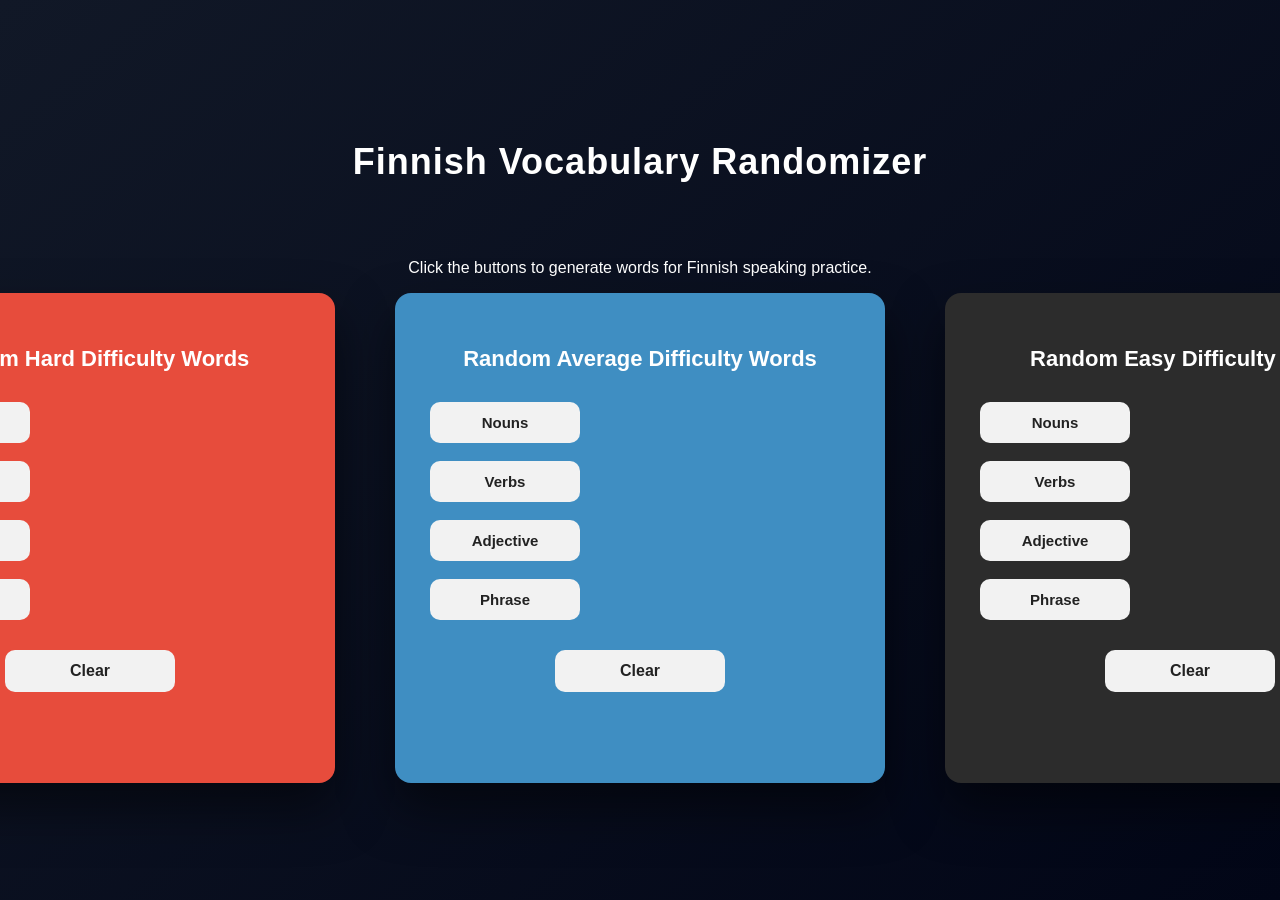
==== index.html @ 47c849aa "Initial commit - Finnish vocabulary randomizer" ====
<!DOCTYPE html>
<html lang="en">

<head>
<meta charset="UTF-8">
<title>Finnish Vocabulary Randomizer</title>

<link rel="stylesheet" href="style.css">
</head>

<body>

<h1>Finnish Vocabulary Randomizer</h1>
<p class="subtitle">Click the buttons to generate words for Finnish speaking practice.</p>

<div class="container">

<!-- RED -->

<div class="box red">

<h2>Random Hard Difficulty Words</h2>

<div class="row">
<button onclick="generate(red_nouns,'red_noun')">Nouns</button>
<span id="red_noun"></span>
</div>

<div class="row">
<button onclick="generate(red_verbs,'red_verb')">Verbs</button>
<span id="red_verb"></span>
</div>

<div class="row">
<button onclick="generate(red_adj,'red_adj')">Adjective</button>
<span id="red_adj"></span>
</div>

<div class="row">
<button onclick="generate(red_phrases,'red_phrase')">Phrase</button>
<span id="red_phrase"></span>
</div>

<button class="clear" onclick="clearBox('red')">Clear</button>

</div>



<!-- BLUE -->

<div class="box blue">

<h2>Random Average Difficulty Words</h2>

<div class="row">
<button onclick="generate(blue_nouns,'blue_noun')">Nouns</button>
<span id="blue_noun"></span>
</div>

<div class="row">
<button onclick="generate(blue_verbs,'blue_verb')">Verbs</button>
<span id="blue_verb"></span>
</div>

<div class="row">
<button onclick="generate(blue_adj,'blue_adj')">Adjective</button>
<span id="blue_adj"></span>
</div>

<div class="row">
<button onclick="generate(blue_phrases,'blue_phrase')">Phrase</button>
<span id="blue_phrase"></span>
</div>

<button class="clear" onclick="clearBox('blue')">Clear</button>

</div>



<!-- BLACK -->

<div class="box dark">

<h2>Random Easy Difficulty Words</h2>

<div class="row">
<button onclick="generate(black_nouns,'black_noun')">Nouns</button>
<span id="black_noun"></span>
</div>

<div class="row">
<button onclick="generate(black_verbs,'black_verb')">Verbs</button>
<span id="black_verb"></span>
</div>

<div class="row">
<button onclick="generate(black_adj,'black_adj')">Adjective</button>
<span id="black_adj"></span>
</div>

<div class="row">
<button onclick="generate(black_phrases,'black_phrase')">Phrase</button>
<span id="black_phrase"></span>
</div>

<button class="clear" onclick="clearBox('black')">Clear</button>

</div>

</div>

<script src="script.js"></script>

</body>
</html>
---- style.css ----
/* PAGE */

body{

font-family: Arial, sans-serif;
margin:0;

background: linear-gradient(140deg,#111827,#020617);

color:white;

display:flex;
flex-direction:column;
align-items:center;
justify-content:center;

min-height:100vh;

}


/* TITLE */

h1{

margin-bottom:60px;

font-size:36px;

letter-spacing:1px;

}


/* MAIN CONTAINER */

.container{

display:flex;
gap:60px;

}


/* RANDOMIZER PANELS */

.box{

width:420px;
min-height:420px;

padding:35px;

border-radius:16px;

box-shadow:0 25px 50px rgba(0,0,0,0.5);

}


/* PANEL TITLES */

.box h2{

text-align:center;

margin-bottom:30px;

font-size:22px;

}


/* WORD ROW */

.row{

display:flex;

align-items:center;

gap:20px;

margin:18px 0;

}


/* WORD DISPLAY AREA */

span{

flex:1;

text-align:center;

font-size:22px;

font-weight:bold;

word-break:break-word;

}


/* BUTTONS */

button{

width:150px;

padding:12px 14px;

border:none;
border-radius:10px;

cursor:pointer;

font-weight:700;

font-size:15px;

background:#f2f2f2;

color:#222;

transition:0.2s;

}


/* BUTTON HOVER */

button:hover{

transform:scale(1.07);

background:white;

}


/* CLEAR BUTTON */

.clear{

margin-top:30px;

display:block;
margin-left:auto;
margin-right:auto;

width:170px;

font-size:16px;

}


/* PANEL COLORS */

.red{

background:#e74c3c;

}

.blue{

background:#3f8ec2;

}

.dark{

background:#2c2c2c;

}
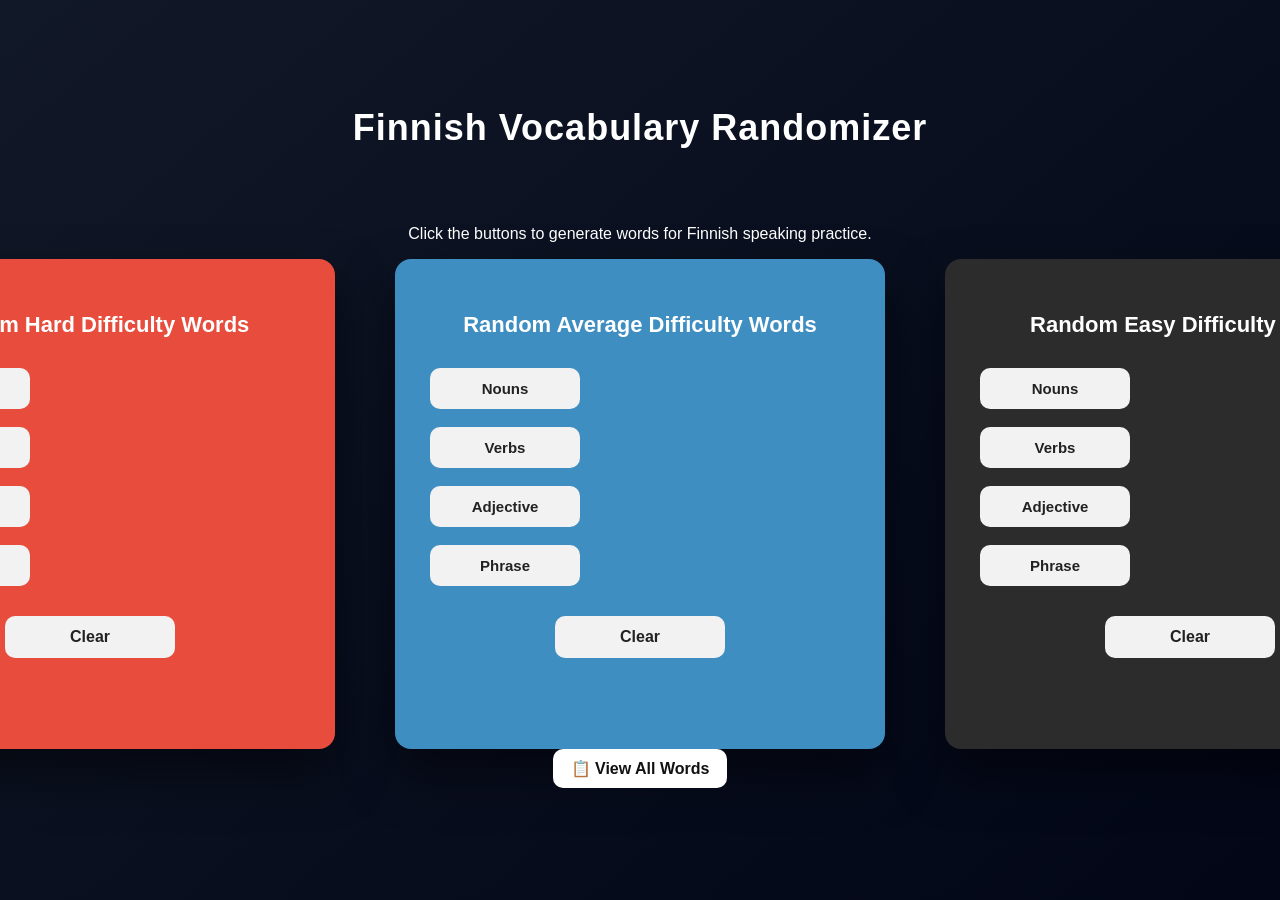
==== commit a82421de: "New Page with a List of Words" ====
--- a/index.html
+++ b/index.html
@@ -37,7 +37,7 @@
 </div>
 
 <div class="row">
-<button onclick="generate(red_phrases,'red_phrase')">Phrase</button>
+<button onclick="generate(red_phrase,'red_phrase')">Phrase</button>
 <span id="red_phrase"></span>
 </div>
 
@@ -113,5 +113,7 @@
 
 <script src="script.js"></script>
 
+<a href="list.html" class="nav-btn">📋 View All Words</a>
+
 </body>
 </html>
--- a/style.css
+++ b/style.css
@@ -175,4 +175,42 @@
 
 background:#2c2c2c;
 
+}
+
+.nav-btn{
+margin-bottom:30px;
+padding:10px 18px;
+background:white;
+color:#111;
+border-radius:10px;
+text-decoration:none;
+font-weight:600;
+}
+
+.nav-btn:hover{
+transform:scale(1.05);
+}
+
+ul{
+list-style:none;
+padding:0;
+max-height:400px;
+overflow-y:auto;
+}
+
+li{
+margin:8px 0;
+display:flex;
+align-items:center;
+gap:10px;
+}
+
+.word{
+font-weight:600;
+}
+
+/* checkbox size */
+input[type="checkbox"]{
+transform:scale(1.2);
+cursor:pointer;
 }
